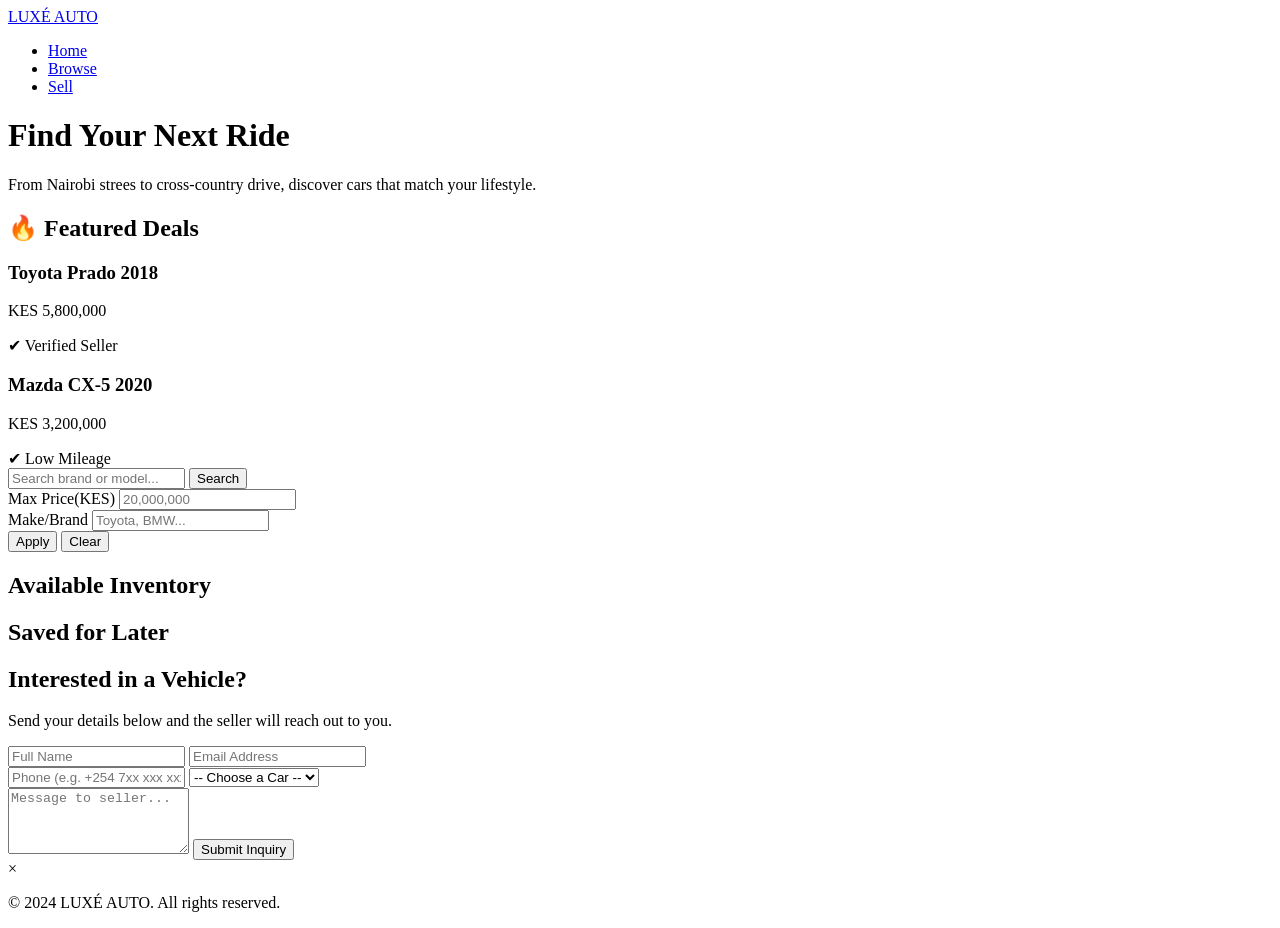
==== buyer.html @ 004a036d "refactor buyer.html and index.html for improved structure and styling; update main class and saved c" ====
<!DOCTYPE html>
<html lang="en">
<head>
    <meta charset="UTF-8">
    <meta name="viewport" content="width=device-width, initial-scale=1.0">
    <title>Find Cars | LUXÉ AUTO</title>
    <link rel="stylesheet" href="styles.css">
</head>
<body>
    <nav class="navbar">
        <div class="container nav-flex">
            <a href="index.html" class="logo">LUXÉ AUTO</a>
            <ul class="nav-links">
                <li><a href="index.html">Home</a></li>
                <li><a href="buyer.html" class="active">Browse</a></li>
                <li><a href="seller.html">Sell</a></li>
            </ul>
        </div>
    </nav>

    <main class="lux-wrap">
        <header class="page-header">
            <h1>Find Your Next Ride</h1>
            <p>From Nairobi strees to cross-country drive, discover cars that match your lifestyle.</p>
        </header>

        <section class="featured-cars">
    <h2>🔥 Featured Deals</h2>
    <div class="grid-display">
        <div class="lux-card">
            <h3>Toyota Prado 2018</h3>
            <p>KES 5,800,000</p>
            <span>✔ Verified Seller</span>
        </div>

        <div class="lux-card">
            <h3>Mazda CX-5 2020</h3>
            <p>KES 3,200,000</p>
            <span>✔ Low Mileage</span>
        </div>
    </div>
</section>

        <section class="filter-controls">
            <div class="search-box">
                <input type="text" id="searchInput" placeholder="Search brand or model...">
                <button id="searchBtn" class="btn-main">Search</button>
            </div>
            
            <div class="filter-grid">
                <div class="input-group">
                    <label>Max Price(KES)</label>
                    <input type="number" id="priceFilter" placeholder="20,000,000">
                </div>
                <div class="input-group">
                    <label>Make/Brand</label>
                    <input type="text" id="brandFilter" placeholder="Toyota, BMW...">
                </div>
                <div class="filter-actions">
                    <button id="filterBtn" class="btn-sub">Apply</button>
                    <button id="clearBtn" class="btn-link">Clear</button>
                </div>
            </div>
        </section>

        <section class="catalog">
            <h2>Available Inventory</h2>
            <div id="carListings" class="lux-grid">
                </div>
        </section>

        <section class="saved-cars">
            <h2>Saved for Later</h2>
            <div id="favoritesList" class="lux-grid">
                </div>
        </section>

        <section class="inquiry-form">
            <div class="form-content">
                <h2>Interested in a Vehicle?</h2>
                <p>Send your details below and the seller will reach out to you.</p>
                
                <form id="buyerContactForm">
                    <div class="form-row">
                        <input type="text" id="buyerName" placeholder="Full Name" required>
                        <input type="email" id="buyerEmail" placeholder="Email Address" required>
                    </div>
                    <div class="form-row">
                        <input type="tel" id="buyerPhone" placeholder="Phone (e.g. +254 7xx xxx xxx)" required>
                        <select id="selectedCar" required>
                            <option value="">-- Choose a Car --</option>
                        </select>
                    </div>
                    <textarea id="buyerMessage" placeholder="Message to seller..." rows="4"></textarea>
                    <button type="submit" class="btn-submit">Submit Inquiry</button>
                </form>
                <div id="buyerFormMessage"></div>
            </div>
        </section>
    </main>

    <div id="carModal" class="modal-overlay">
        <div class="modal-card">
            <span class="modal-close">&times;</span>
            <div id="modalBody"></div>
        </div>
    </div>

    <footer class="footer">
        <div class="container">
            <p>&copy; 2024 LUXÉ AUTO. All rights reserved.</p>
        </div>
    </footer>

    <script src="script.js"></script>
</body>
</html>
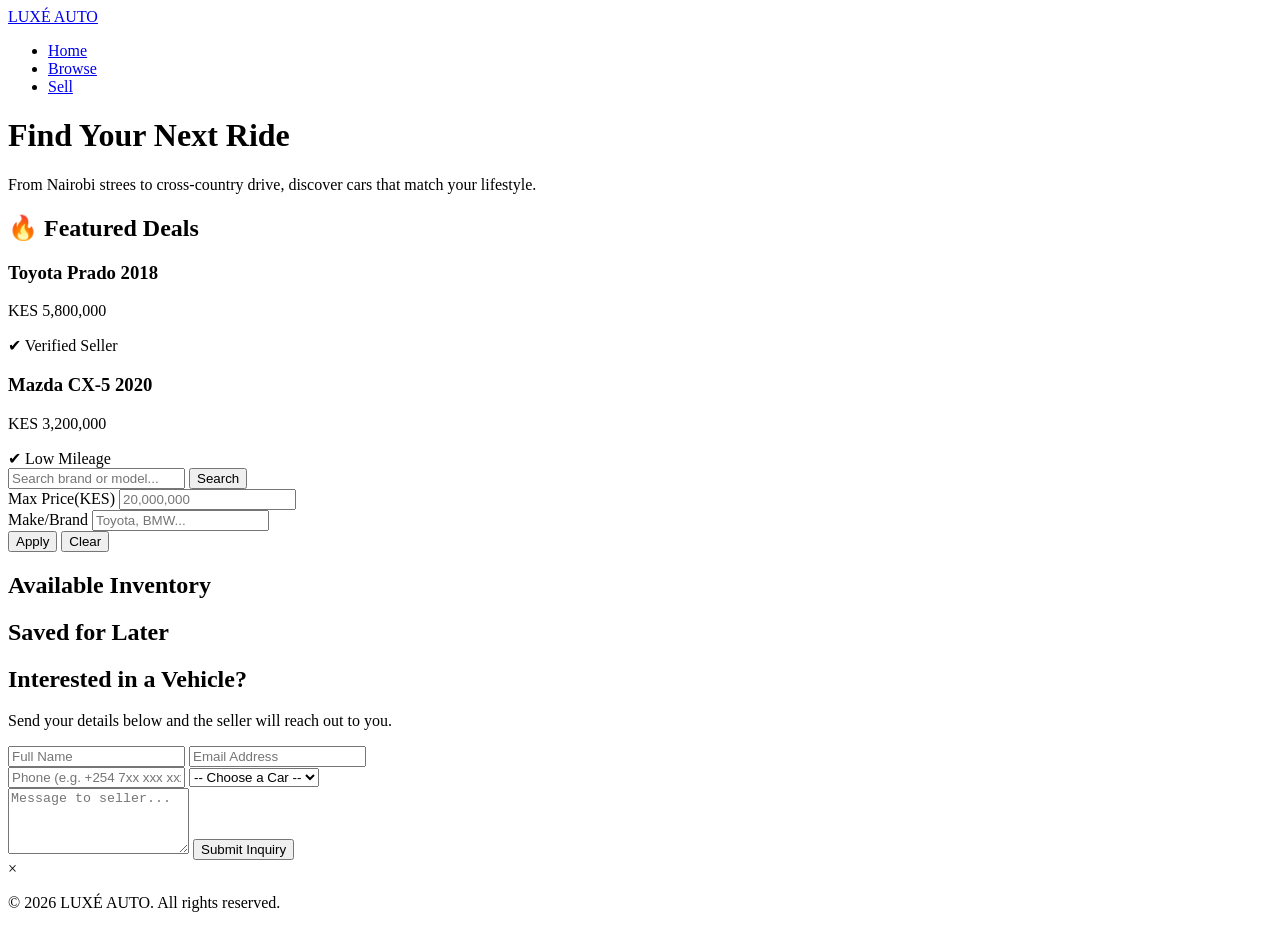
==== commit de28b0f6: "update footer copyright year in buyer.html and add initial structure to seller.html" ====
--- a/buyer.html
+++ b/buyer.html
@@ -108,7 +108,7 @@
 
     <footer class="footer">
         <div class="container">
-            <p>&copy; 2024 LUXÉ AUTO. All rights reserved.</p>
+            <p>© 2026 LUXÉ AUTO. All rights reserved.</p>
         </div>
     </footer>
 
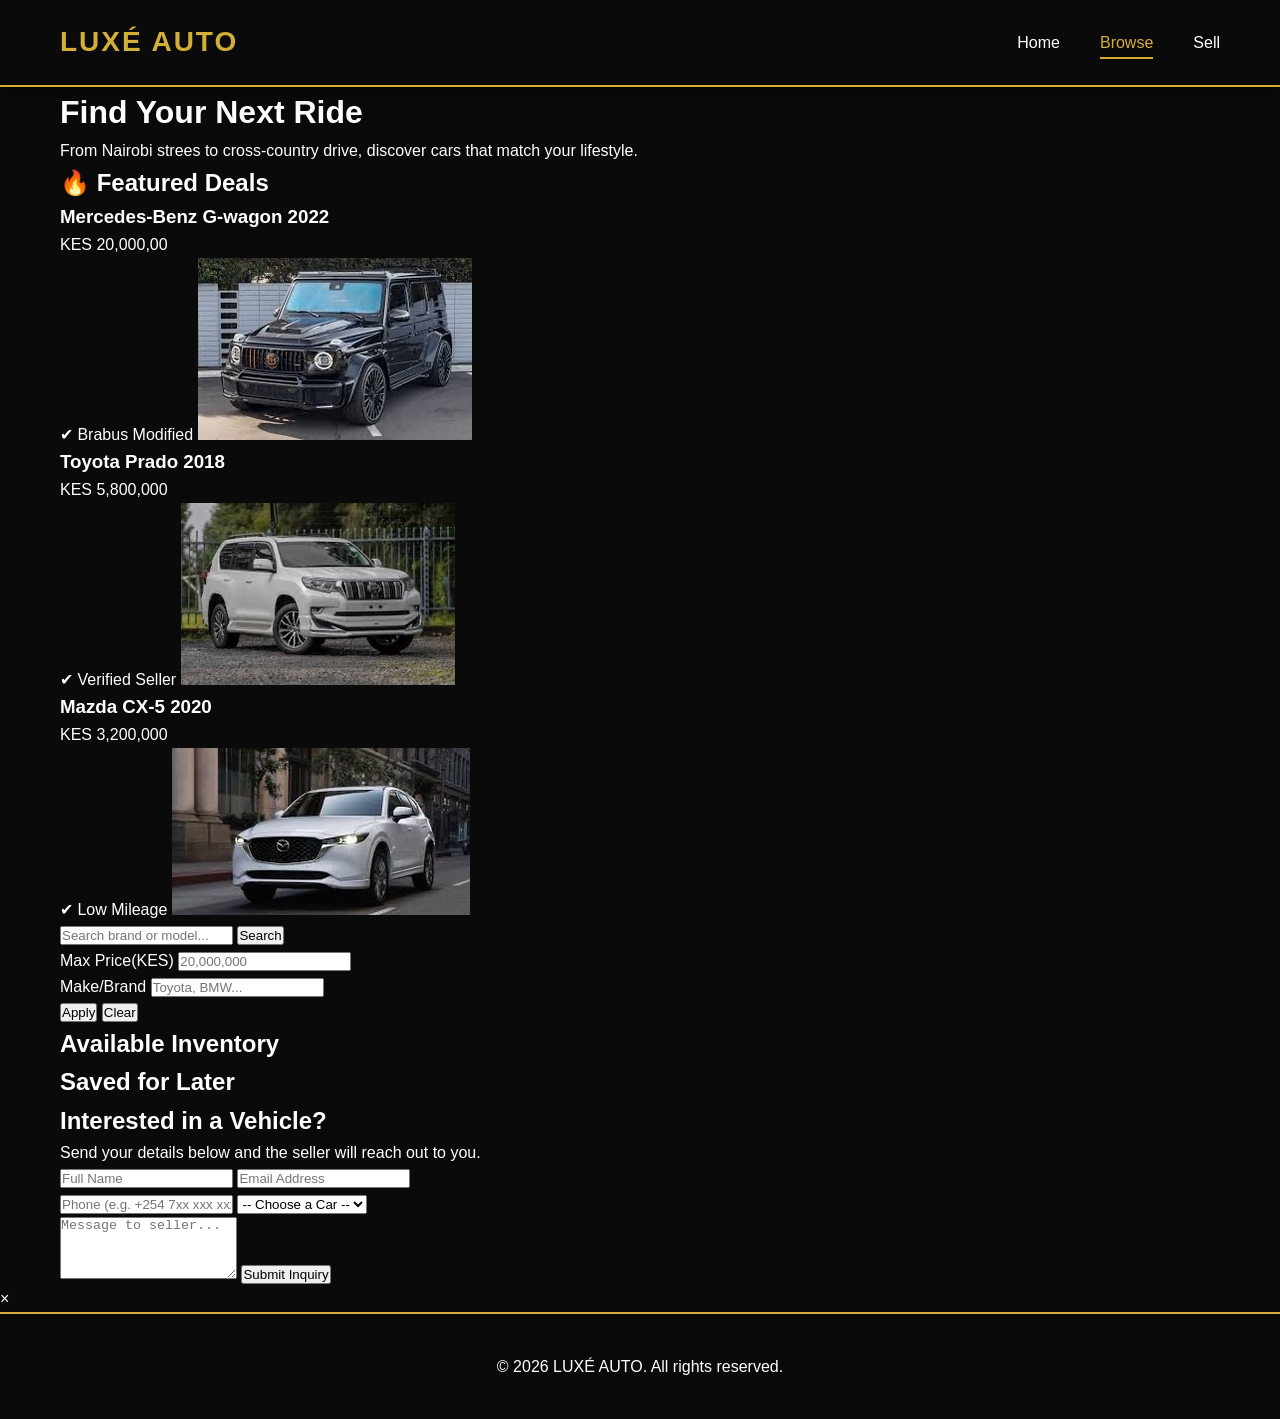
==== commit 00895ddf: "Refactor code structure for improved readability and maintainability" ====
--- a/buyer.html
+++ b/buyer.html
@@ -7,8 +7,8 @@
     <link rel="stylesheet" href="styles.css">
 </head>
 <body>
-    <nav class="navbar">
-        <div class="container nav-flex">
+    <nav class="nav-wrap">
+        <div class="lux-wrap nav-flex">
             <a href="index.html" class="logo">LUXÉ AUTO</a>
             <ul class="nav-links">
                 <li><a href="index.html">Home</a></li>
@@ -28,15 +28,23 @@
     <h2>🔥 Featured Deals</h2>
     <div class="grid-display">
         <div class="lux-card">
+            <h3>Mercedes-Benz G-wagon 2022</h3>
+            <p>KES 20,000,00</p>
+            <span>✔ Brabus Modified</span>
+            <img src="g-wagon.jpeg" alt="G-wagon" />
+        </div>
+        <div class="lux-card">
             <h3>Toyota Prado 2018</h3>
             <p>KES 5,800,000</p>
             <span>✔ Verified Seller</span>
+            <img src="prado.jpeg" alt="land cruiser" />
         </div>
 
         <div class="lux-card">
             <h3>Mazda CX-5 2020</h3>
             <p>KES 3,200,000</p>
             <span>✔ Low Mileage</span>
+            <img src="mazda.jpeg" alt="Mazda cx-5" />
         </div>
     </div>
 </section>
--- a/styles.css
+++ b/styles.css
@@ -0,0 +1,624 @@
+/* ==================== GLOBAL STYLES ==================== */
+* {
+    margin: 0;
+    padding: 0;
+    box-sizing: border-box;
+}
+
+html {
+    scroll-behavior: smooth;
+}
+
+body {
+    font-family: 'Segoe UI', Tahoma, Geneva, Verdana, sans-serif;
+    background-color: #0a0a0a;
+    color: #ffffff;
+    line-height: 1.6;
+}
+
+/* ==================== NAVIGATION ==================== */
+.nav-wrap {
+    background-color: #0a0a0a;
+    border-bottom: 2px solid #d4af37;
+    padding: 20px 0;
+    position: sticky;
+    top: 0;
+    z-index: 1000;
+    box-shadow: 0 4px 15px rgba(0, 0, 0, 0.5);
+}
+
+.lux-wrap {
+    max-width: 1200px;
+    margin: 0 auto;
+    padding: 0 20px;
+}
+
+.nav-flex {
+    display: flex;
+    justify-content: space-between;
+    align-items: center;
+}
+
+.logo {
+    font-size: 28px;
+    font-weight: 700;
+    color: #d4af37;
+    text-decoration: none;
+    letter-spacing: 2px;
+}
+
+.nav-links {
+    display: flex;
+    list-style: none;
+    gap: 40px;
+}
+
+.nav-links a {
+    color: #ffffff;
+    text-decoration: none;
+    font-weight: 500;
+    transition: color 0.3s;
+    position: relative;
+}
+
+.nav-links a:hover,
+.nav-links a.active {
+    color: #d4af37;
+}
+
+.nav-links a.active::after {
+    content: '';
+    position: absolute;
+    bottom: -8px;
+    left: 0;
+    width: 100%;
+    height: 2px;
+    background-color: #d4af37;
+}
+
+/* ==================== HOME SECTION (HERO) ==================== */
+.home-section {
+    background: linear-gradient(135deg, #1a1a1a 0%, #0a0a0a 100%);
+    padding: 100px 20px;
+    text-align: center;
+    position: relative;
+    overflow: hidden;
+    border-bottom: 2px solid #d4af37;
+}
+
+.overlay {
+    position: absolute;
+    top: 0;
+    left: 0;
+    right: 0;
+    bottom: 0;
+    background: radial-gradient(circle at 20% 50%, rgba(212, 175, 55, 0.1) 0%, transparent 50%);
+    pointer-events: none;
+}
+
+.home-inner {
+    max-width: 1200px;
+    margin: 0 auto;
+    position: relative;
+    z-index: 1;
+}
+
+.badge {
+    display: inline-block;
+    background-color: rgba(212, 175, 55, 0.2);
+    color: #d4af37;
+    padding: 8px 20px;
+    border-radius: 20px;
+    font-size: 14px;
+    margin-bottom: 24px;
+    border: 1px solid #d4af37;
+}
+
+.home-inner h1 {
+    font-size: 72px;
+    font-weight: 700;
+    margin-bottom: 12px;
+    color: #d4af37;
+    letter-spacing: 4px;
+}
+
+.subtitle {
+    font-size: 28px;
+    color: #ffffff;
+    margin-bottom: 16px;
+    font-weight: 300;
+}
+
+.descripton {
+    font-size: 16px;
+    color: #b0b0b0;
+    max-width: 600px;
+    margin: 0 auto 40px;
+}
+
+/* Home Buttons */
+.home-btns {
+    display: flex;
+    gap: 20px;
+    justify-content: center;
+    margin-bottom: 60px;
+    flex-wrap: wrap;
+}
+
+.btns-primary,
+.btns-secondary {
+    padding: 16px 40px;
+    border: none;
+    border-radius: 4px;
+    font-size: 16px;
+    font-weight: 600;
+    cursor: pointer;
+    text-decoration: none;
+    display: inline-block;
+    transition: all 0.4s;
+}
+
+.btns-primary {
+    background-color: #d4af37;
+    color: #0a0a0a;
+}
+
+.btns-primary:hover {
+    transform: translateY(-4px);
+    box-shadow: 0 15px 40px rgba(212, 175, 55, 0.4);
+}
+
+.btns-secondary {
+    background-color: transparent;
+    border: 2px solid #d4af37;
+    color: #d4af37;
+}
+
+.btns-secondary:hover {
+    background-color: #d4af37;
+    color: #0a0a0a;
+    transform: translateY(-4px);
+}
+
+/* Home Stats */
+.stats {
+    display: flex;
+    justify-content: center;
+    gap: 60px;
+    flex-wrap: wrap;
+}
+
+.stat-number {
+    text-align: center;
+}
+
+.stat-num {
+    font-size: 36px;
+    font-weight: 700;
+    color: #d4af37;
+    display: block;
+}
+
+.stat-label {
+    font-size: 14px;
+    color: #b0b0b0;
+    margin-top: 4px;
+    display: block;
+}
+
+/* ==================== MAIN CONTENT ==================== */
+main {
+    min-height: calc(100vh - 200px);
+    padding: 60px 0;
+}
+
+/* ==================== USER SELECTION ==================== */
+.user-selection {
+    text-align: center;
+    margin: 80px auto;
+    padding: 60px 20px;
+    max-width: 1200px;
+    margin-left: auto;
+    margin-right: auto;
+}
+
+.user-selection h2 {
+    font-size: 36px;
+    margin-bottom: 12px;
+    color: #d4af37;
+}
+
+.section-subtitle {
+    color: #b0b0b0;
+    margin-bottom: 40px;
+    font-size: 16px;
+}
+
+.selection-buttons {
+    display: grid;
+    grid-template-columns: repeat(auto-fit, minmax(350px, 1fr));
+    gap: 30px;
+    max-width: 900px;
+    margin: 0 auto;
+}
+
+.buyer-card,
+.seller-card {
+    background-color: #1a1a1a;
+    border: 2px solid #333333;
+    border-radius: 4px;
+    padding: 40px;
+    text-decoration: none;
+    cursor: pointer;
+    transition: all 0.4s;
+    position: relative;
+    overflow: hidden;
+    display: block;
+}
+
+.buyer-card {
+    border-color: #d4af37;
+}
+
+.seller-card {
+    border-color: #ff4081;
+}
+
+.buyer-card:hover,
+.seller-card:hover {
+    transform: translateY(-8px);
+    border-color: #d4af37;
+    box-shadow: 0 15px 40px rgba(212, 175, 55, 0.2);
+}
+
+.card-glow {
+    position: absolute;
+    top: -50%;
+    right: -50%;
+    width: 200px;
+    height: 200px;
+    background: radial-gradient(circle, rgba(212, 175, 55, 0.2) 0%, transparent 70%);
+    pointer-events: none;
+}
+
+.card-content {
+    position: relative;
+    z-index: 2;
+    text-align: center;
+}
+
+.card-icon {
+    font-size: 48px;
+    margin-bottom: 16px;
+    display: block;
+}
+
+.buyer-card h3,
+.seller-card h3 {
+    font-size: 24px;
+    margin-bottom: 12px;
+    color: #d4af37;
+}
+
+.buyer-card p,
+.seller-card p {
+    color: #b0b0b0;
+    margin-bottom: 20px;
+    font-size: 14px;
+}
+
+.card-features {
+    list-style: none;
+    margin-bottom: 20px;
+}
+
+.card-features li {
+    color: #b0b0b0;
+    font-size: 14px;
+    margin: 8px 0;
+}
+
+.arrow-card {
+    color: #d4af37;
+    font-size: 24px;
+    margin-top: 16px;
+}
+
+/* ==================== ABOUT SECTION ==================== */
+.about-section {
+    background-color: #1a1a1a;
+    padding: 80px 20px;
+    margin: 80px 0;
+    border-top: 2px solid #d4af37;
+    border-bottom: 2px solid #d4af37;
+}
+
+.about {
+    max-width: 1200px;
+    margin: 0 auto;
+}
+
+.about-header {
+    text-align: center;
+}
+
+.about-header h2 {
+    font-size: 36px;
+    color: #d4af37;
+    margin-bottom: 16px;
+    letter-spacing: 2px;
+}
+
+.about-story {
+    width: 80px;
+    height: 2px;
+    background-color: #d4af37;
+    margin: 16px auto;
+}
+
+.about-header p {
+    color: #b0b0b0;
+    font-size: 16px;
+    max-width: 800px;
+    margin: 0 auto 16px;
+    line-height: 1.8;
+}
+
+/* ==================== CONTACT SECTION ==================== */
+.contact-section {
+    padding: 80px 20px;
+    background-color: #1a1a1a;
+    margin: 80px 0;
+    border: 1px solid #333333;
+    border-radius: 4px;
+}
+
+.contact {
+    max-width: 1200px;
+    margin: 0 auto;
+}
+
+.contact-header {
+    text-align: center;
+    margin-bottom: 60px;
+}
+
+.contact-header h2 {
+    font-size: 36px;
+    color: #d4af37;
+    margin-bottom: 16px;
+}
+
+.section-divider {
+    width: 80px;
+    height: 2px;
+    background-color: #d4af37;
+    margin: 16px auto;
+}
+
+.contact-header p {
+    color: #b0b0b0;
+    font-size: 16px;
+    max-width: 600px;
+    margin: 0 auto;
+}
+
+.contact-info {
+    display: grid;
+    grid-template-columns: repeat(auto-fit, minmax(200px, 1fr));
+    gap: 30px;
+    margin-bottom: 60px;
+}
+
+.info-item {
+    text-align: center;
+    padding: 20px;
+}
+
+.info-icon {
+    font-size: 40px;
+    margin-bottom: 12px;
+    display: block;
+}
+
+.info-item h4 {
+    color: #d4af37;
+    margin-bottom: 8px;
+    font-size: 16px;
+}
+
+.info-item p {
+    color: #b0b0b0;
+    font-size: 14px;
+}
+
+/* ==================== CONTACT FORM ==================== */
+.contact-form {
+    max-width: 600px;
+    margin: 0 auto;
+    display: grid;
+    gap: 20px;
+}
+
+.form-group {
+    display: flex;
+    flex-direction: column;
+    margin-bottom: 0;
+}
+
+.form-group label {
+    color: #ffffff;
+    font-size: 14px;
+    font-weight: 600;
+    margin-bottom: 8px;
+}
+
+.form-group input,
+.form-group textarea {
+    width: 100%;
+    padding: 12px 16px;
+    background-color: #252525;
+    border: 1px solid #333333;
+    border-radius: 4px;
+    color: #ffffff;
+    font-size: 14px;
+    font-family: inherit;
+    outline: none;
+    transition: border 0.3s;
+}
+
+.form-group input:focus,
+.form-group textarea:focus {
+    border-color: #d4af37;
+    box-shadow: 0 0 0 3px rgba(212, 175, 55, 0.1);
+}
+
+.form-group textarea {
+    resize: none;
+}
+
+.submit-btn {
+    padding: 14px;
+    background-color: #d4af37;
+    border: none;
+    border-radius: 4px;
+    color: #0a0a0a;
+    font-weight: 700;
+    font-size: 16px;
+    cursor: pointer;
+    transition: all 0.4s;
+    margin-top: 8px;
+}
+
+.submit-btn:hover {
+    transform: translateY(-2px);
+    box-shadow: 0 10px 30px rgba(212, 175, 55, 0.3);
+}
+
+/* ==================== FORM MESSAGE ==================== */
+.form-message {
+    text-align: center;
+    padding: 16px 20px;
+    margin-top: 20px;
+    border-radius: 4px;
+    font-size: 14px;
+    font-weight: 600;
+    display: none;
+}
+
+.form-message.success {
+    display: block;
+    background-color: rgba(212, 175, 55, 0.2);
+    color: #d4af37;
+    border: 1px solid #d4af37;
+}
+
+/* ==================== FOOTER ==================== */
+footer {
+    background-color: #0a0a0a;
+    border-top: 2px solid #d4af37;
+    padding: 40px 20px;
+    text-align: center;
+}
+
+.footer-section {
+    max-width: 1200px;
+    margin: 0 auto;
+}
+
+.footer-section p {
+    color: #b0b0b0;
+    font-size: 14px;
+}
+
+/* ==================== RESPONSIVE DESIGN ==================== */
+@media (max-width: 768px) {
+    .nav-links {
+        gap: 20px;
+        font-size: 14px;
+    }
+
+    .home-inner h1 {
+        font-size: 48px;
+    }
+
+    .subtitle {
+        font-size: 20px;
+    }
+
+    .home-btns {
+        flex-direction: column;
+    }
+
+    .btns-primary,
+    .btns-secondary {
+        width: 100%;
+    }
+
+    .selection-buttons {
+        grid-template-columns: 1fr;
+    }
+
+    .contact-form {
+        max-width: 100%;
+    }
+
+    .user-selection h2 {
+        font-size: 28px;
+    }
+
+    .about-header h2 {
+        font-size: 28px;
+    }
+
+    .contact-header h2 {
+        font-size: 28px;
+    }
+
+    .stats {
+        flex-direction: column;
+        gap: 30px;
+    }
+}
+
+@media (max-width: 480px) {
+    .nav-links {
+        gap: 12px;
+        font-size: 12px;
+    }
+
+    .logo {
+        font-size: 20px;
+    }
+
+    .home-inner h1 {
+        font-size: 36px;
+    }
+
+    .subtitle {
+        font-size: 16px;
+    }
+
+    .home-btns {
+        flex-direction: column;
+    }
+
+    .btns-primary,
+    .btns-secondary {
+        width: 100%;
+        padding: 12px 20px;
+    }
+
+    .contact-info {
+        grid-template-columns: 1fr;
+    }
+
+    .stats {
+        flex-direction: column;
+        gap: 20px;
+    }
+
+    .selection-buttons {
+        grid-template-columns: 1fr;
+    }
+}
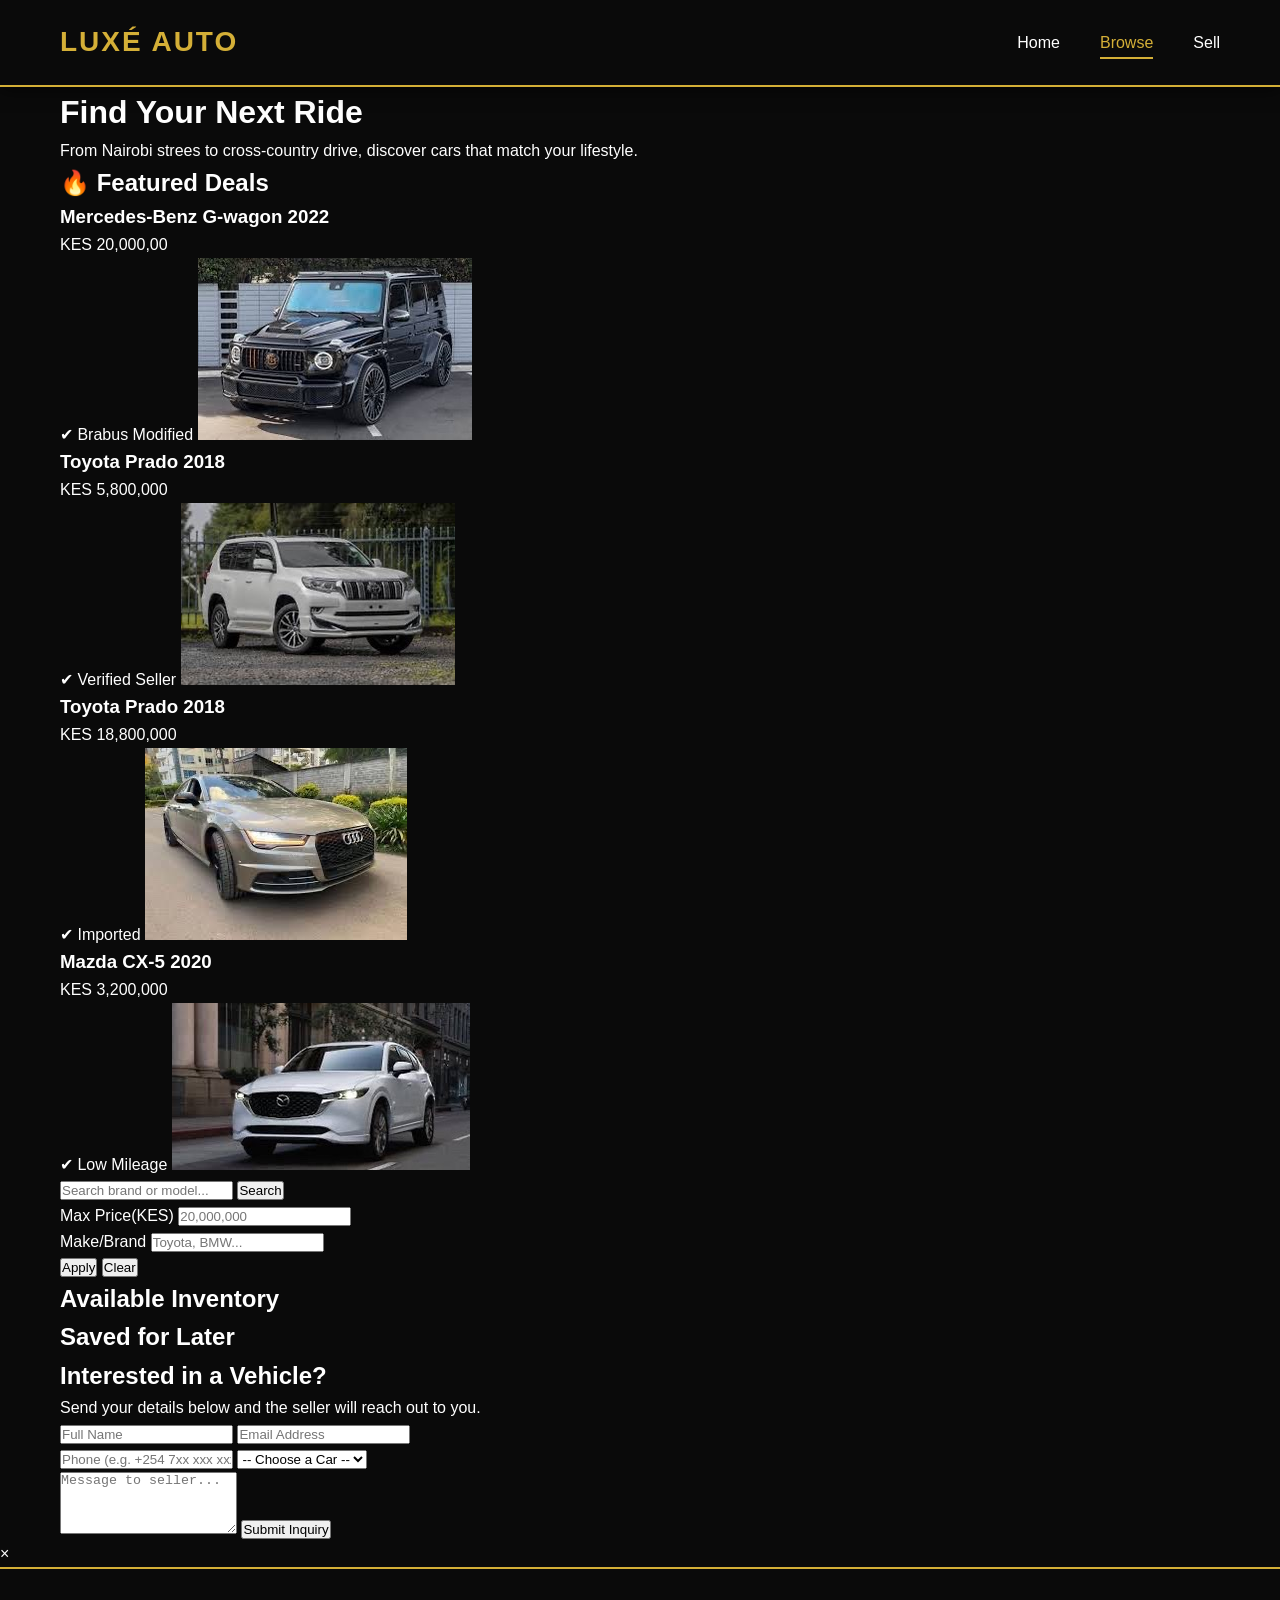
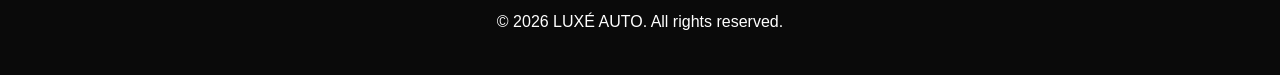
==== commit adbbff2e: "add Toyota Prado 2018 listing to featured cars section" ====
--- a/buyer.html
+++ b/buyer.html
@@ -38,6 +38,13 @@
             <p>KES 5,800,000</p>
             <span>✔ Verified Seller</span>
             <img src="prado.jpeg" alt="land cruiser" />
+        </div>
+
+        <div class="lux-card">
+            <h3>Toyota Prado 2018</h3>
+            <p>KES 18,800,000</p>
+            <span>✔ Imported </span>
+            <img src="sportback.jpeg" alt="audi" />
         </div>
 
         <div class="lux-card">
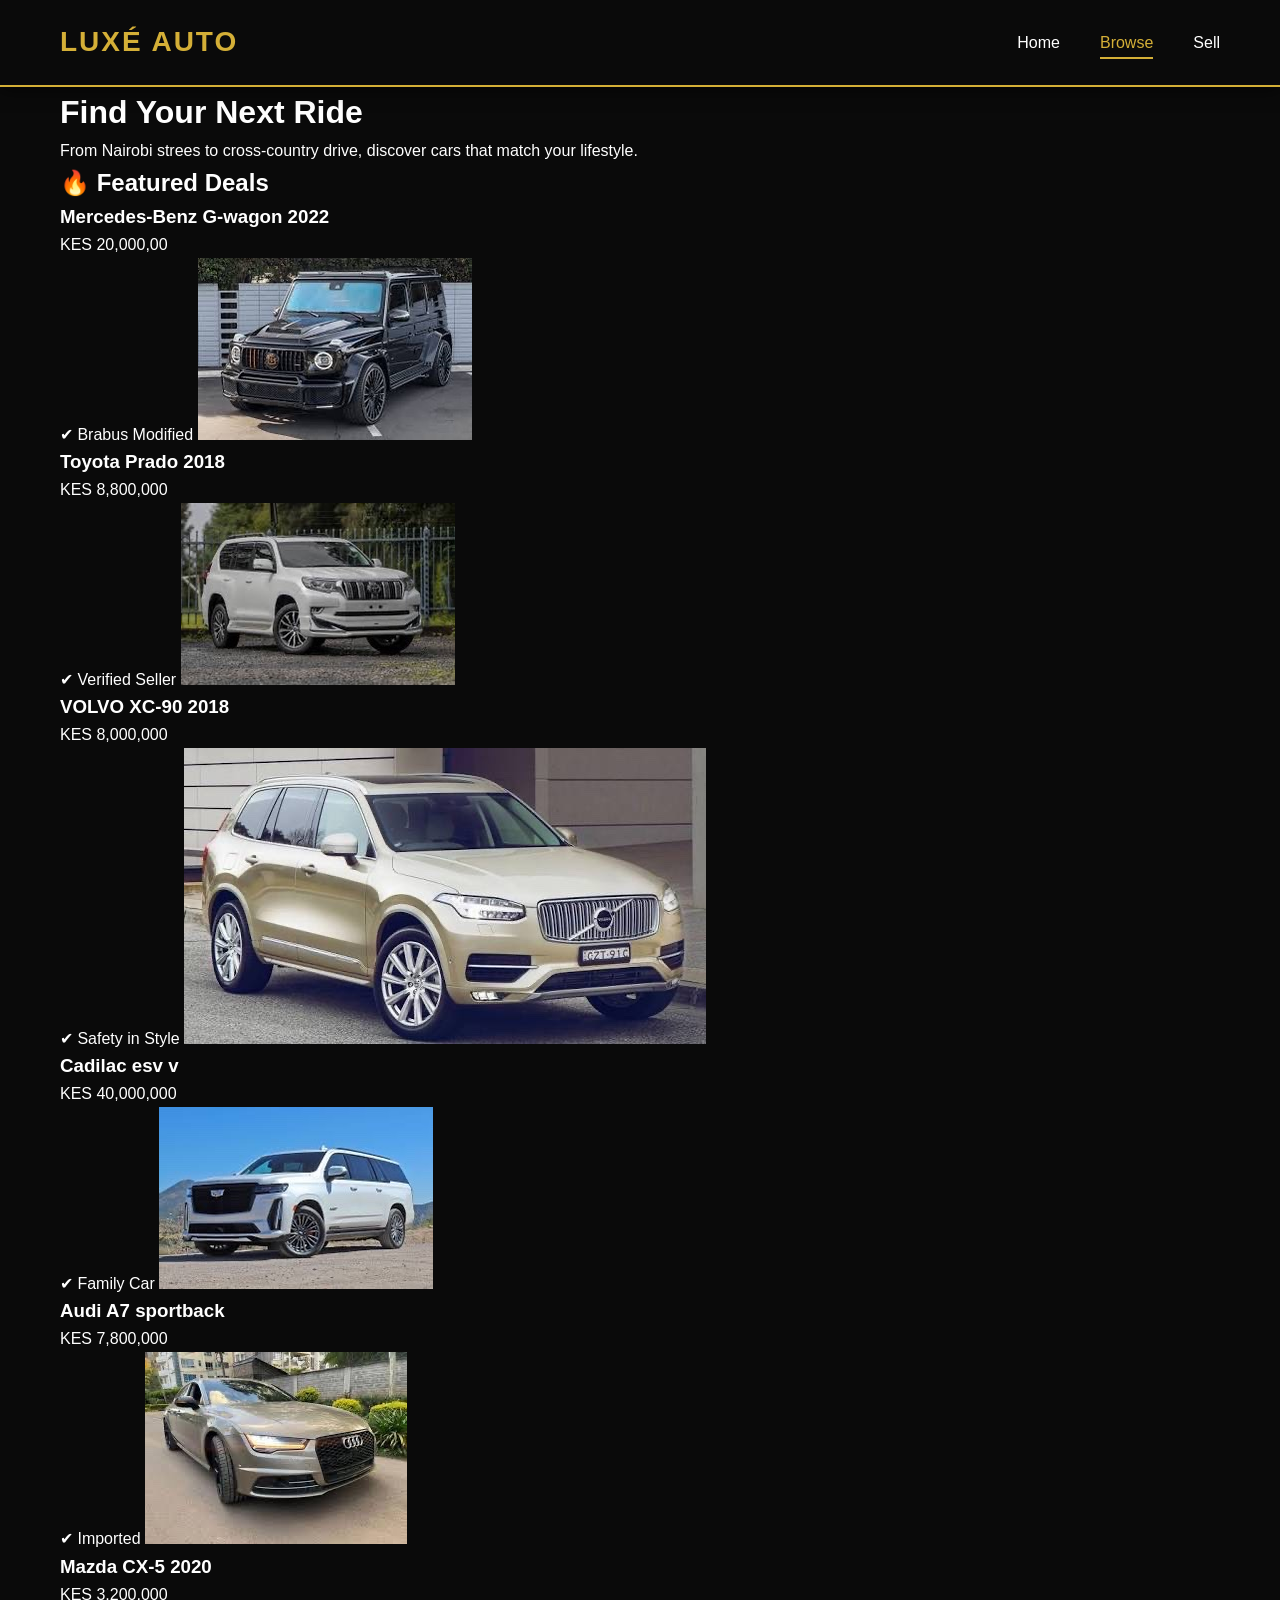
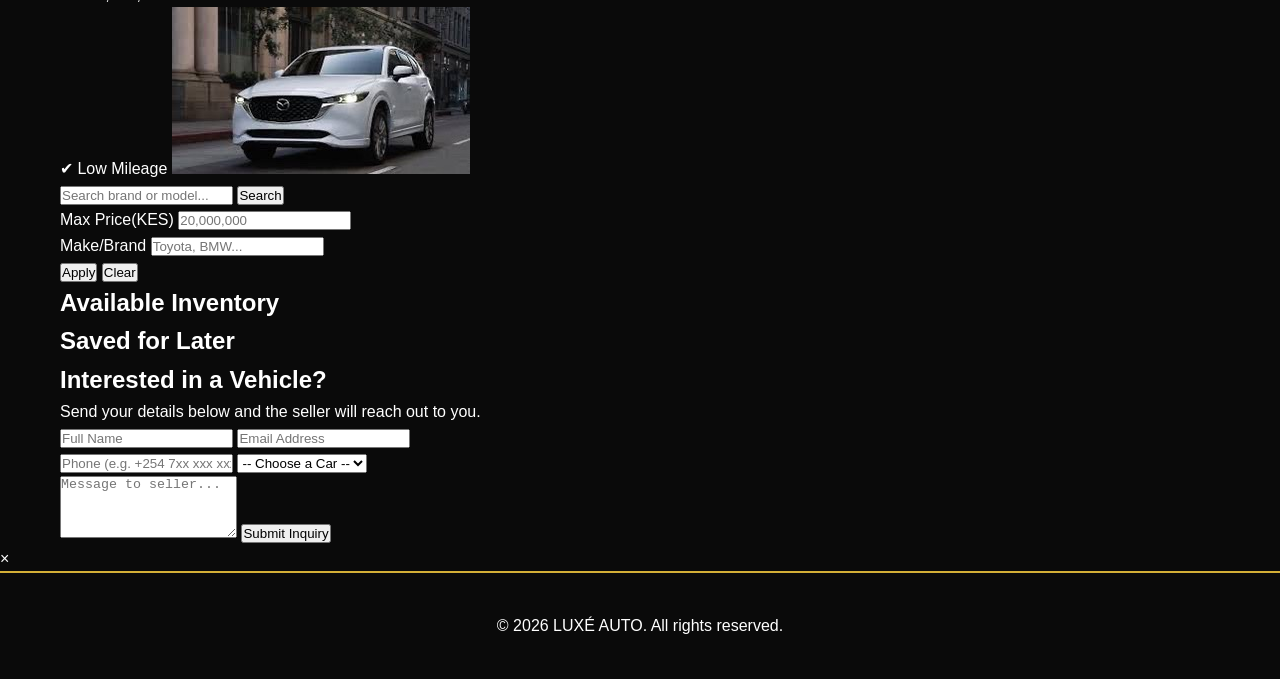
==== commit 8c5bfe09: "Refactor code structure for improved readability and maintainability" ====
--- a/buyer.html
+++ b/buyer.html
@@ -33,16 +33,31 @@
             <span>✔ Brabus Modified</span>
             <img src="g-wagon.jpeg" alt="G-wagon" />
         </div>
+
         <div class="lux-card">
             <h3>Toyota Prado 2018</h3>
-            <p>KES 5,800,000</p>
+            <p>KES 8,800,000</p>
             <span>✔ Verified Seller</span>
             <img src="prado.jpeg" alt="land cruiser" />
         </div>
 
+<div class="lux-card">
+            <h3>VOLVO XC-90 2018</h3>
+            <p>KES 8,000,000</p>
+            <span>✔ Safety in Style </span>
+            <img src="xc-90.jpeg" alt="VOLVO" />
+        </div>
+
+<div class="lux-card">
+            <h3>Cadilac esv v</h3>
+            <p>KES 40,000,000</p>
+            <span>✔ Family Car </span>
+            <img src="esv.jpeg" alt="Cadilac" />
+        </div>
+
         <div class="lux-card">
-            <h3>Toyota Prado 2018</h3>
-            <p>KES 18,800,000</p>
+            <h3>Audi A7 sportback</h3>
+            <p>KES 7,800,000</p>
             <span>✔ Imported </span>
             <img src="sportback.jpeg" alt="audi" />
         </div>
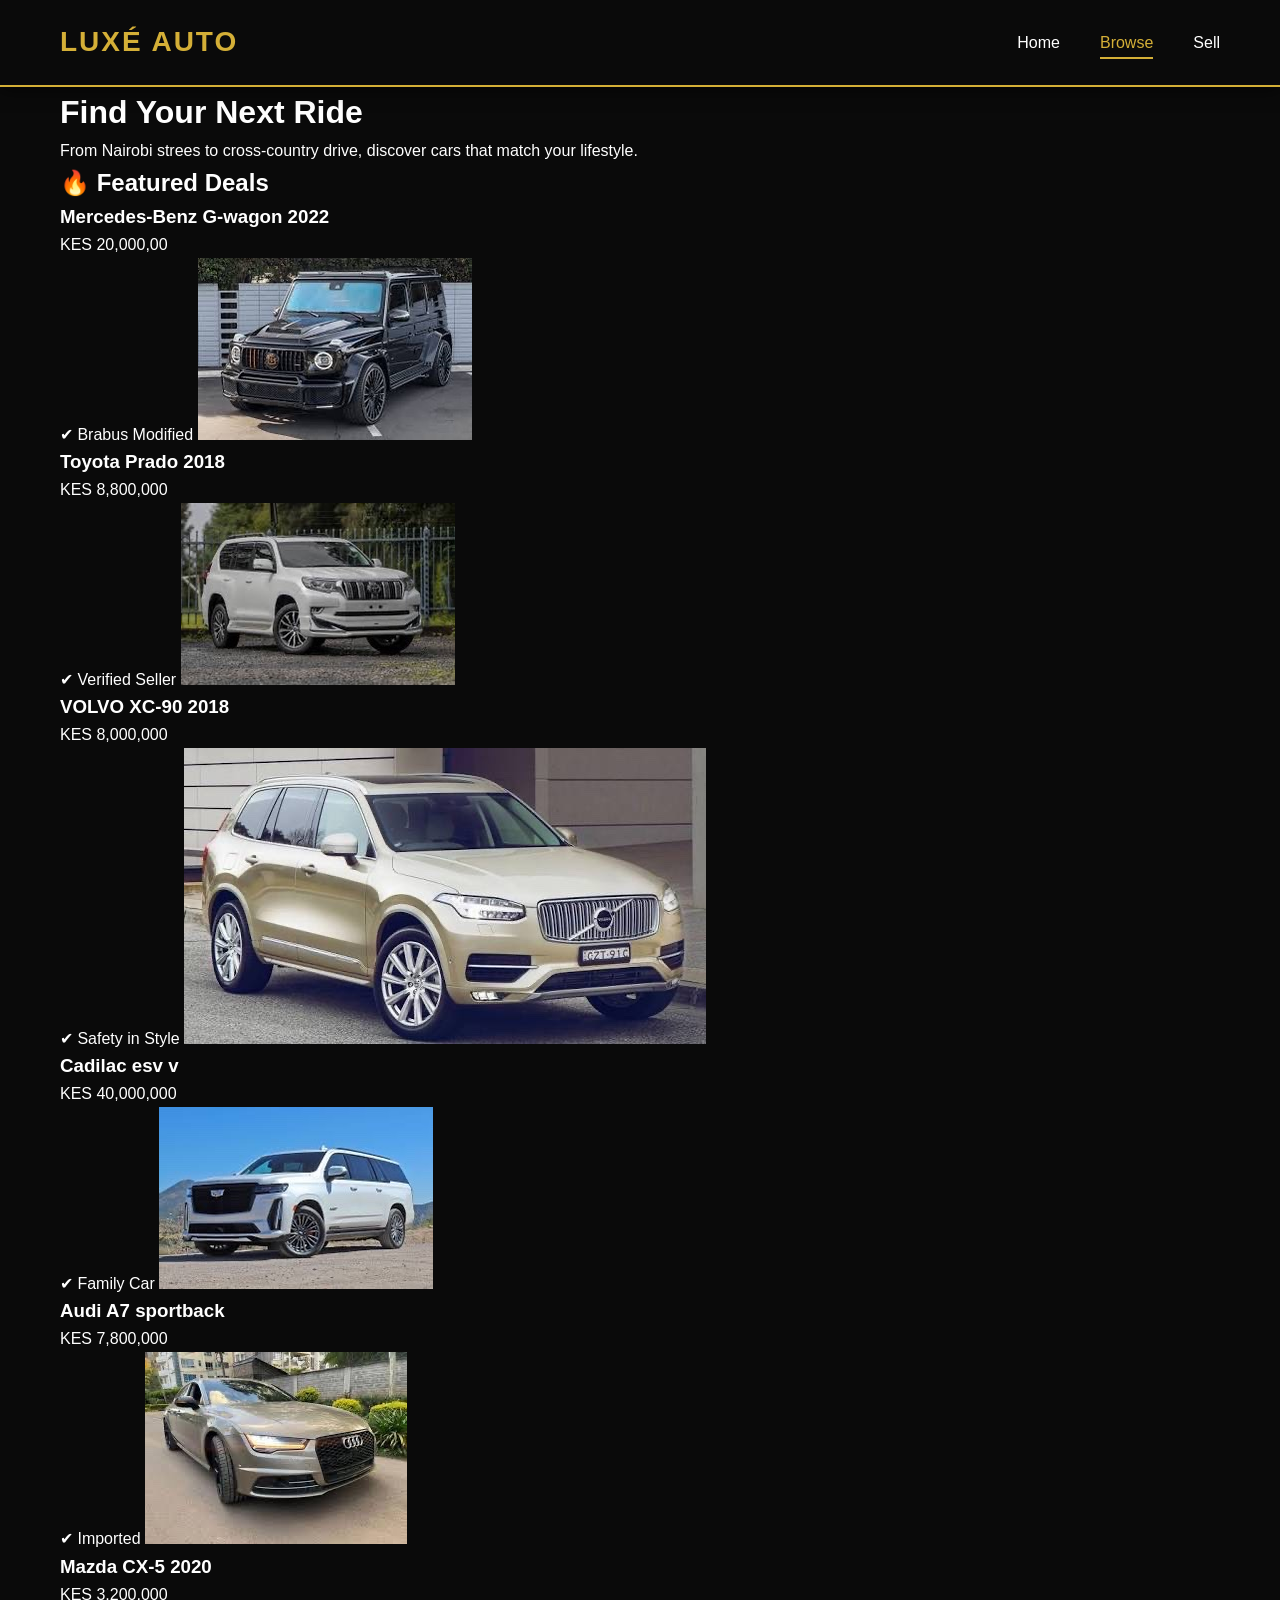
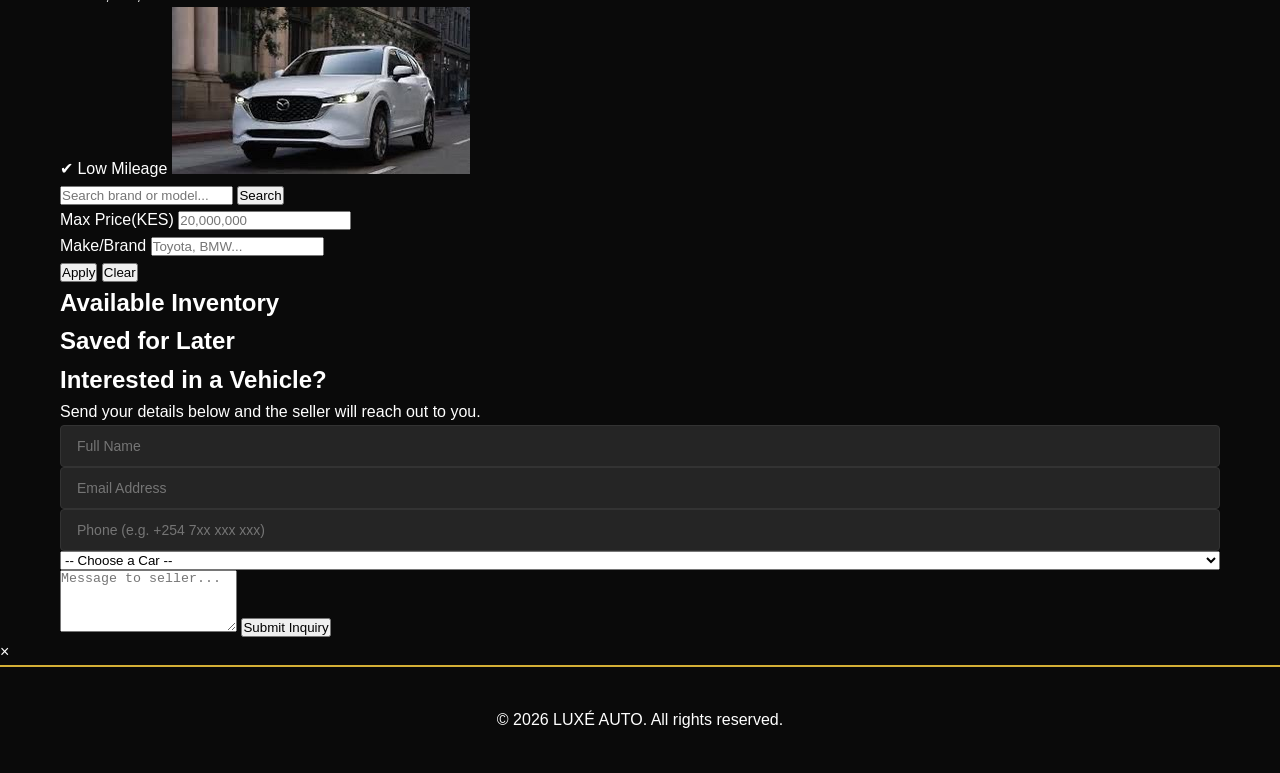
==== commit 572e88b0: "refactor form structure for improved accessibility and semantics" ====
--- a/buyer.html
+++ b/buyer.html
@@ -111,11 +111,11 @@
                 <p>Send your details below and the seller will reach out to you.</p>
                 
                 <form id="buyerContactForm">
-                    <div class="form-row">
+                    <div class="form-group">
                         <input type="text" id="buyerName" placeholder="Full Name" required>
                         <input type="email" id="buyerEmail" placeholder="Email Address" required>
                     </div>
-                    <div class="form-row">
+                    <div class="form-group">
                         <input type="tel" id="buyerPhone" placeholder="Phone (e.g. +254 7xx xxx xxx)" required>
                         <select id="selectedCar" required>
                             <option value="">-- Choose a Car --</option>
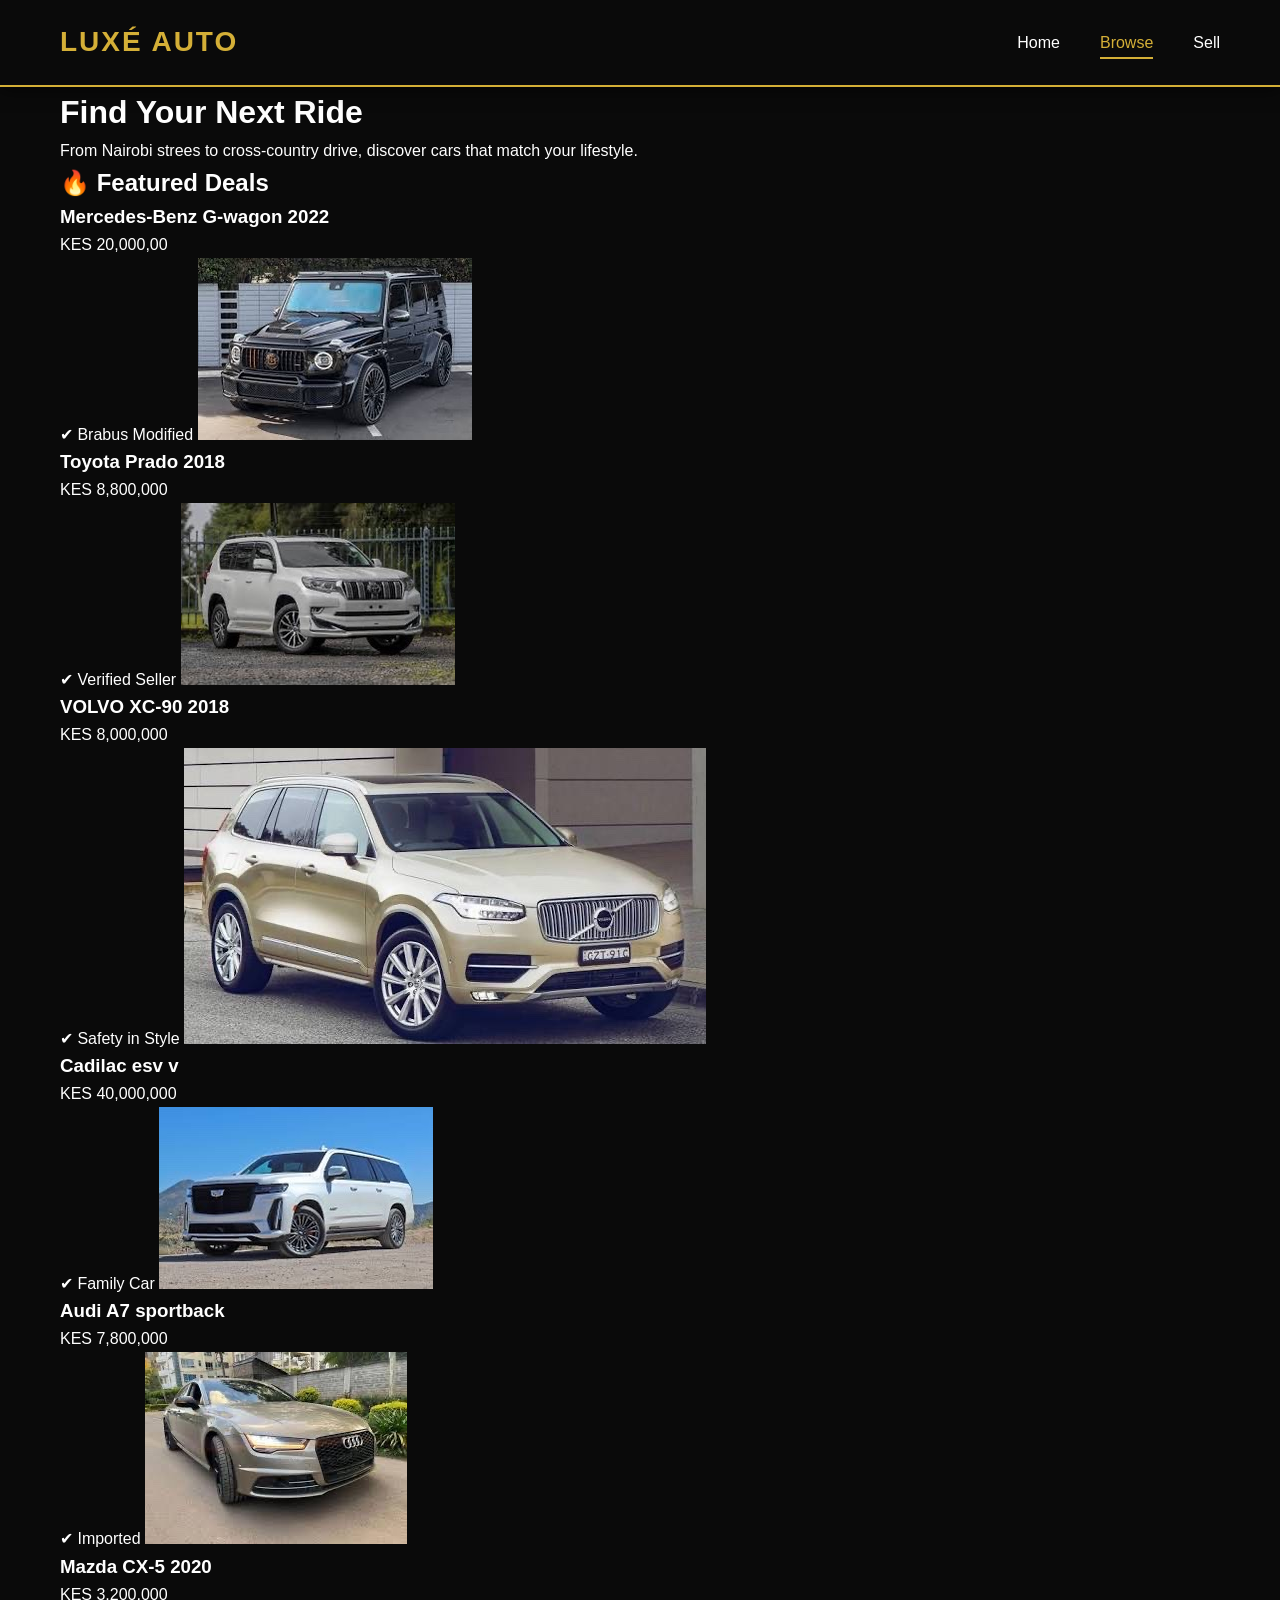
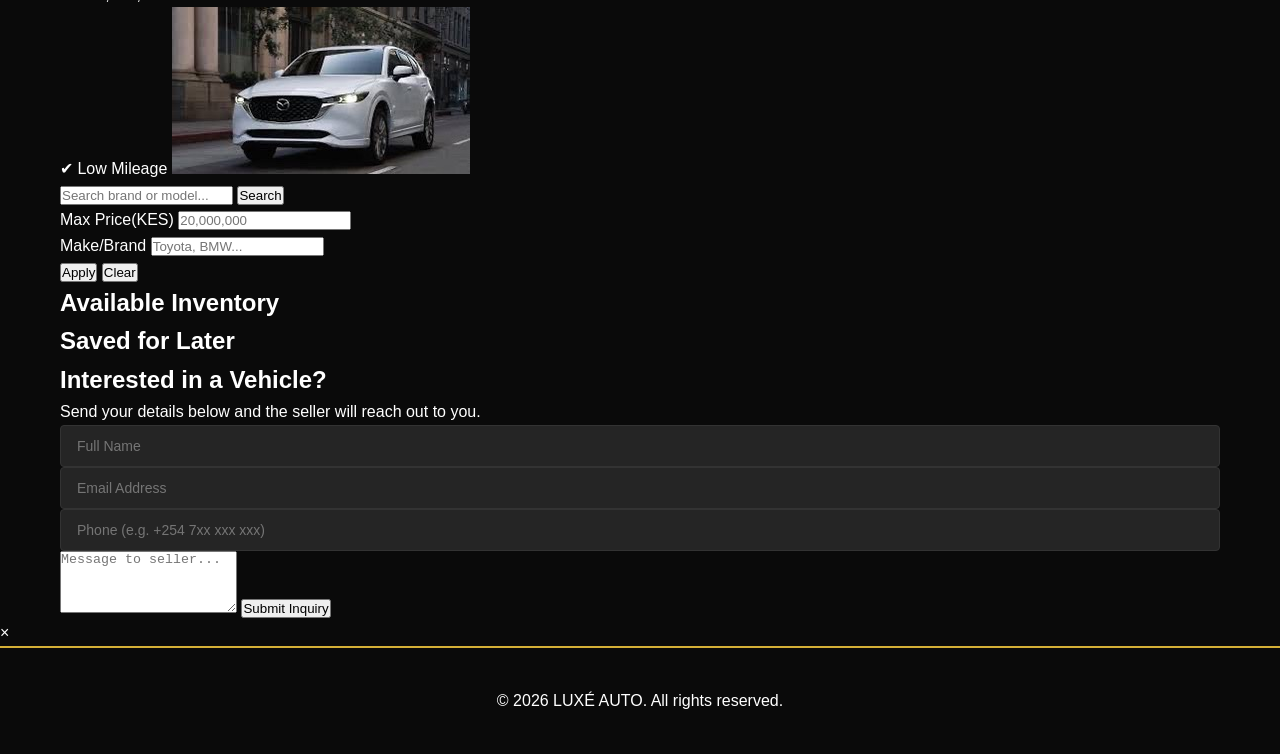
==== commit 61349b80: "remove car selection dropdown from inquiry form" ====
--- a/buyer.html
+++ b/buyer.html
@@ -117,9 +117,7 @@
                     </div>
                     <div class="form-group">
                         <input type="tel" id="buyerPhone" placeholder="Phone (e.g. +254 7xx xxx xxx)" required>
-                        <select id="selectedCar" required>
-                            <option value="">-- Choose a Car --</option>
-                        </select>
+                        
                     </div>
                     <textarea id="buyerMessage" placeholder="Message to seller..." rows="4"></textarea>
                     <button type="submit" class="btn-submit">Submit Inquiry</button>
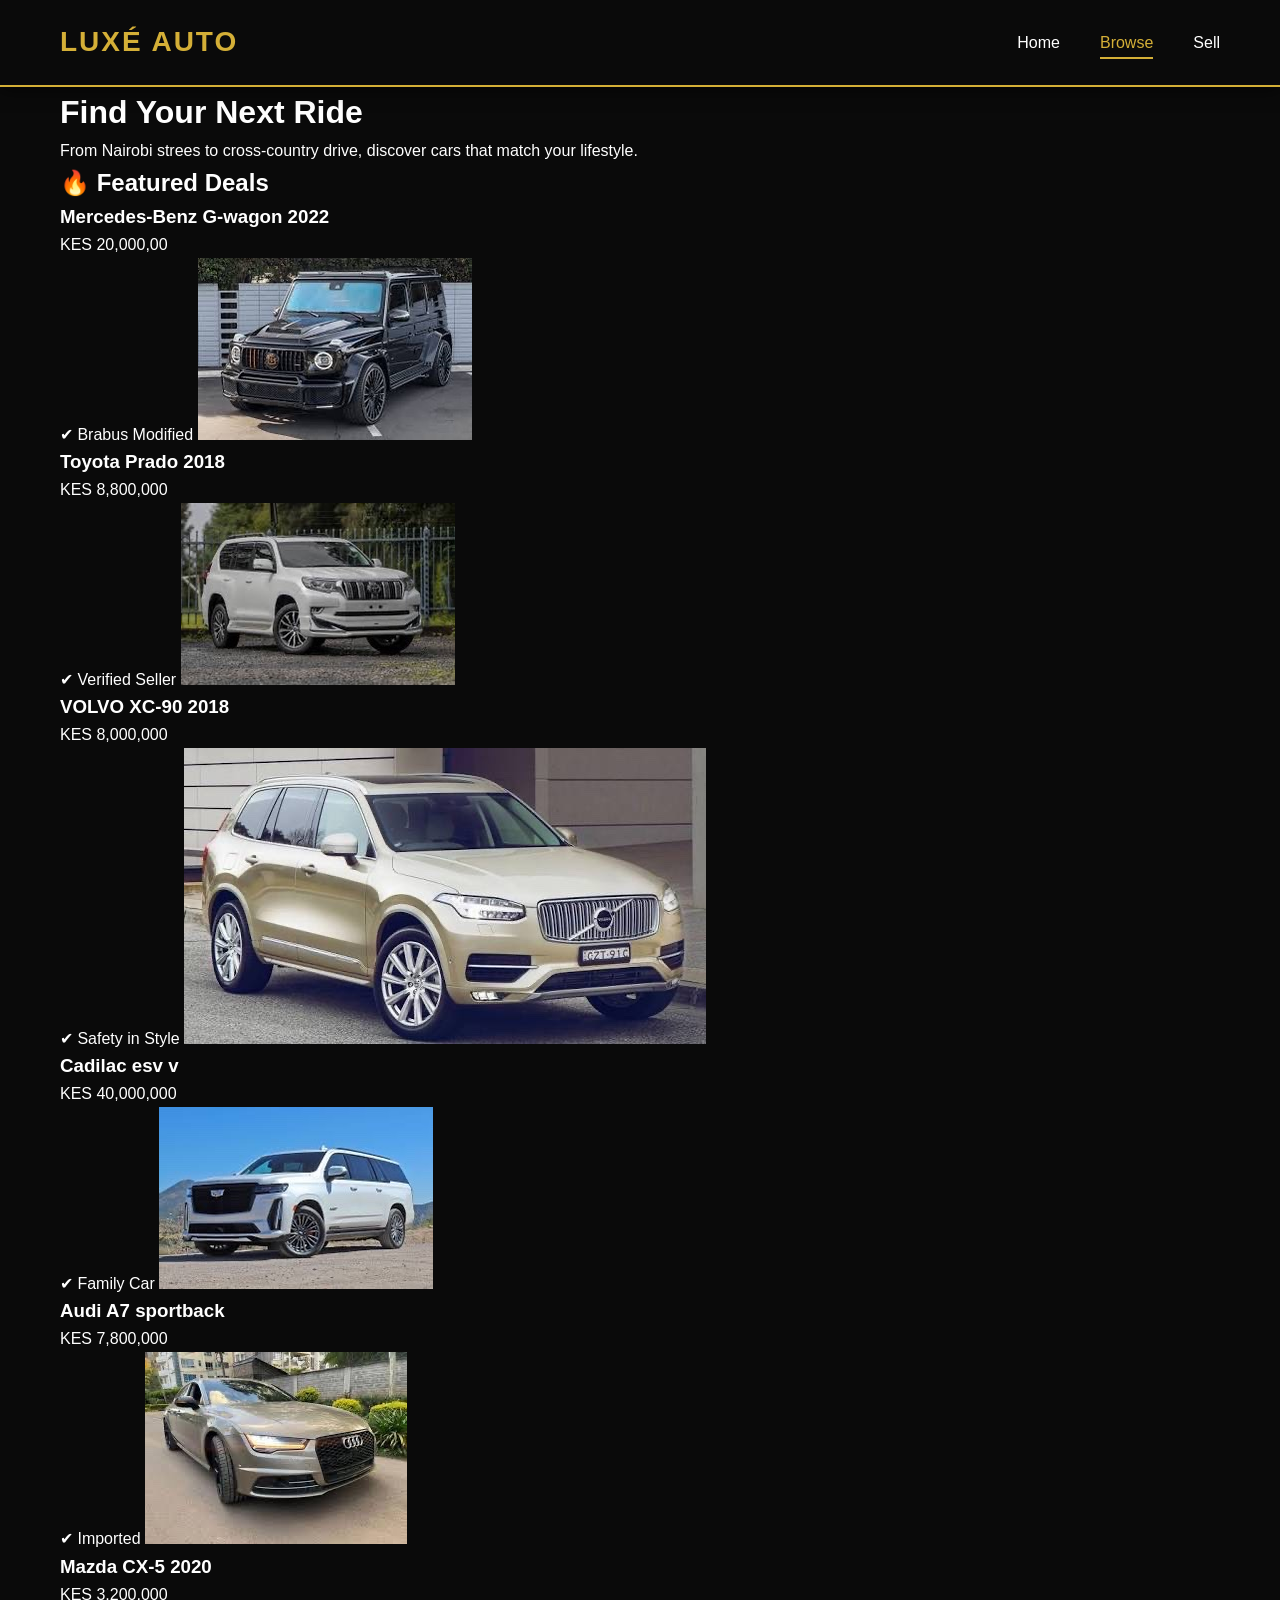
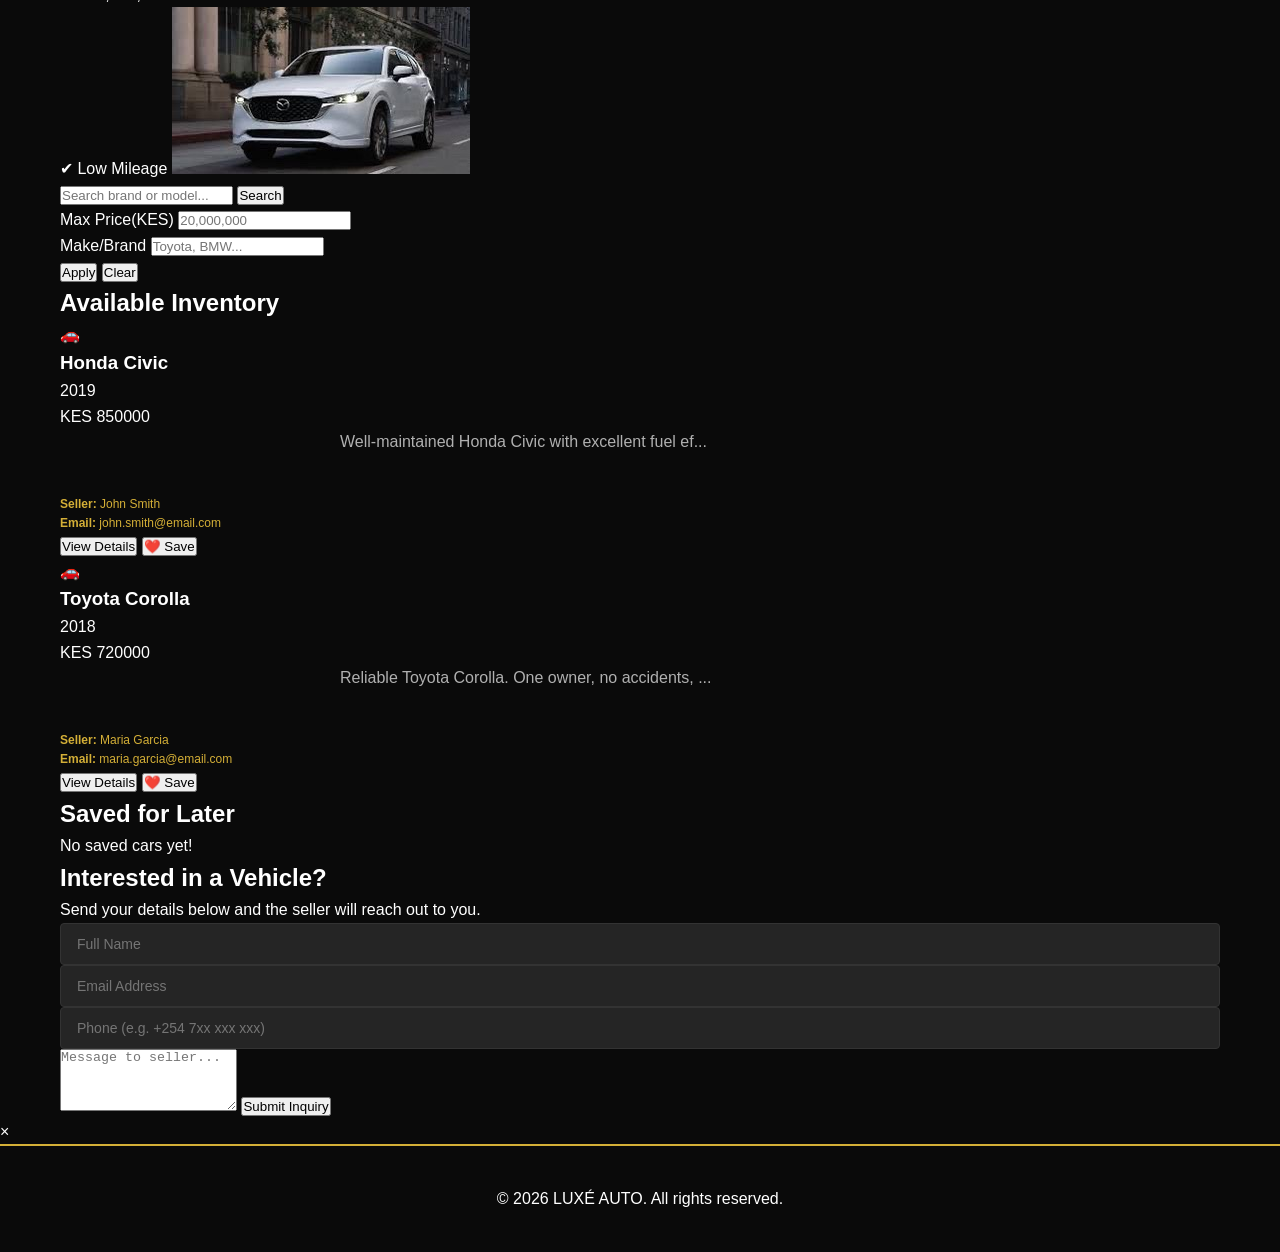
==== commit 2337dae4: "update inquiry form message div to use a more descriptive class name" ====
--- a/buyer.html
+++ b/buyer.html
@@ -122,7 +122,7 @@
                     <textarea id="buyerMessage" placeholder="Message to seller..." rows="4"></textarea>
                     <button type="submit" class="btn-submit">Submit Inquiry</button>
                 </form>
-                <div id="buyerFormMessage"></div>
+                <div class="inquiry-form" id="buyerFormMessage"></div>
             </div>
         </section>
     </main>
--- a/styles.css
+++ b/styles.css
@@ -1,4 +1,3 @@
-/* ==================== GLOBAL STYLES ==================== */
 * {
     margin: 0;
     padding: 0;
@@ -129,7 +128,7 @@
     font-weight: 300;
 }
 
-.descripton {
+.description {
     font-size: 16px;
     color: #b0b0b0;
     max-width: 600px;
